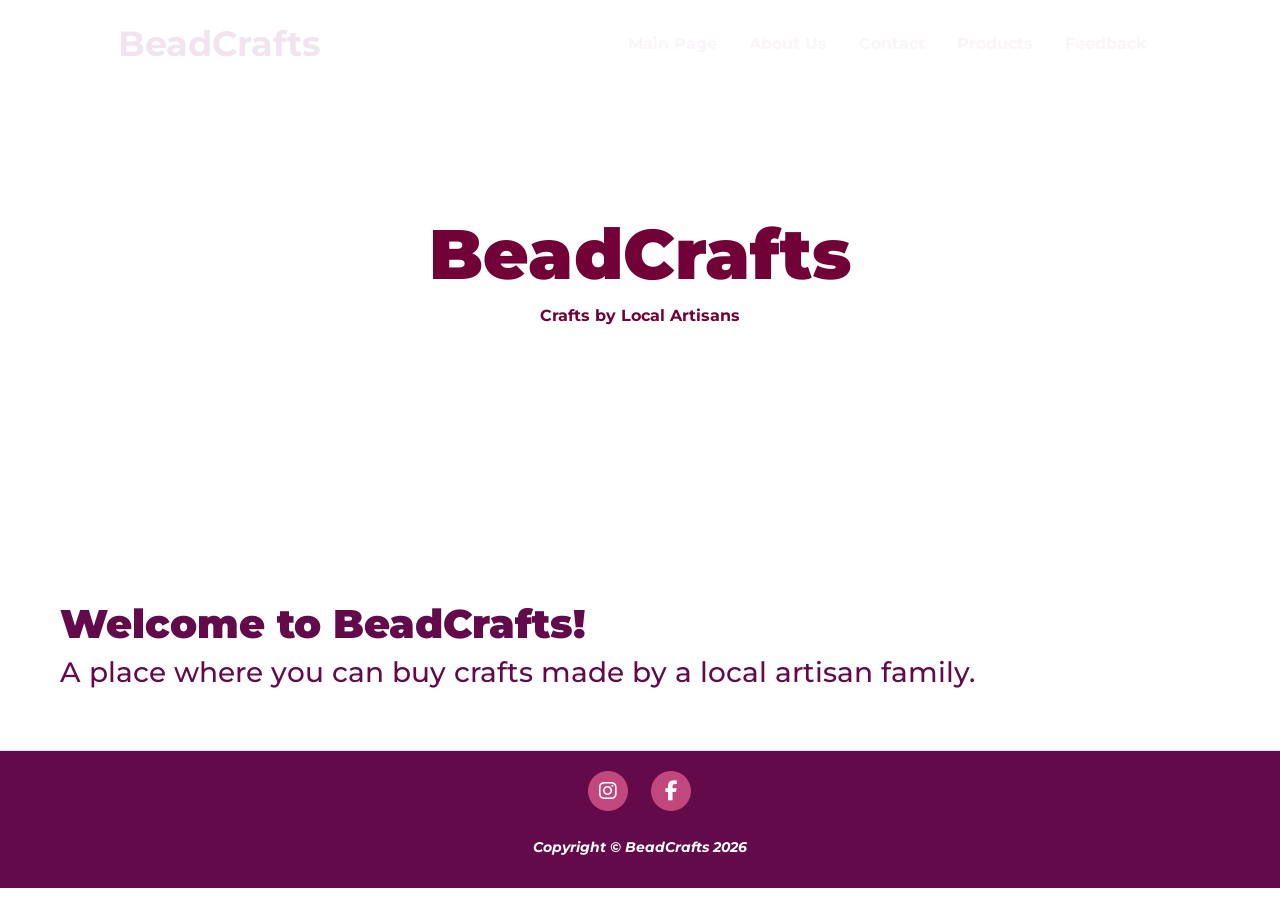
==== index.html @ 56df5bd6 "done nav, footer, about section" ====
<html>
    <head>
        <title> BeadCrafts </title>
        <link href="https://cdn.jsdelivr.net/npm/bootstrap@5.3.3/dist/css/bootstrap.min.css" rel="stylesheet">
        <script src="https://cdn.jsdelivr.net/npm/bootstrap@5.3.3/dist/js/bootstrap.bundle.min.js"></script>
        <link rel="stylesheet" href="styles.css">
        <script src="index.js"></script>

        <link href="https://cdnjs.cloudflare.com/ajax/libs/font-awesome/6.5.1/css/all.min.css" rel="stylesheet">   

        <!--Fonts from Google-->
        <link rel="preconnect" href="https://fonts.googleapis.com">
        <link rel="preconnect" href="https://fonts.gstatic.com" crossorigin>
        <link href="https://fonts.googleapis.com/css2?family=Montserrat:ital,wght@0,100..900;1,100..900&display=swap" rel="stylesheet">
        <link href="https://fonts.googleapis.com   /css?family=Open+Sans:300italic,400italic,600italic,700italic,800italic,400,300,600,700,800" rel="stylesheet" type="text/css" />
    </head>

    <body>
        <nav class="navbar navbar-expand-lg" id="main_nav">
            <div class="container px-4 px-lg-5">
                <a class="navbar-brand me-auto" href="index.html" id="brand">BeadCrafts</a>
                <button class="navbar-toggler" type="button" data-bs-toggle="collapse" 
                        data-bs-target="#navbar_responsive" aria-controls="navbarResponsive" 
                        aria-expanded="false" aria-label="Toggle navigation">
                    Menu
                    <i class="fas fa-bars"></i>
                </button>
                <div class="collapse navbar-collapse" id="navbar_responsive">
                    <ul class="navbar-nav ms-auto py-4 py-lg-0">
                        <li> <a href="index.html" class="nav-link px-lg-3 py-3 py-lg-4"> Main Page </a></li>
                        <li> <a href="about.html" class="nav-link px-lg-3 py-3 py-lg-4"> About Us </a></li>
                        <li> <a href="contact.html" class="nav-link px-lg-3 py-3 py-lg-4"> Contact </a></li>
                        <li> <a href="product.html" class="nav-link px-lg-3 py-3 py-lg-4"> Products </a></li>
                        <li> <a href="reviews.html" class="nav-link px-lg-3 py-3 py-lg-4"> Feedback </a></li>
                    </ul>
                </div>
            </div>
        </nav>

        <header class="masthead" style="background-image: url('download.jpg')">
            <div class="container position-relative px-4 px-lg-5">
                <div class="row gx-4 gx-lg-5 justify-content-center">
                    <div class="col-md-10 col-lg-8 col-xl-7">
                        <div class="site-heading">
                            <h1>BeadCrafts</h1>
                            <span class="subheading">Crafts by Local Artisans</span>
                        </div>
                    </div>
                </div>
            </div>
        </header>

        <div class="text"> 
            <h1> Welcome to BeadCrafts! </h1>
            <h3> A place where you can buy crafts made by a local artisan family. </h3>
        </div>

        <footer class="border-top">
            <div class="container-fluid">
                <div class="row gx-4 gx-lg-5 justify-content-center">
                    <div class="col-md-10 col-lg-8 col-xl-7">
                        <ul class="list-inline text-center">
                            <li class="list-inline-item">
                                <a href="#!">
                                    <span class="fa-stack fa-lg">
                                        <i class="fas fa-circle fa-stack-2x"></i>
                                        <i class="fab fa-instagram fa-stack-1x fa-inverse"></i>
                                    </span>
                                </a>
                            </li>
                            <li class="list-inline-item">
                                <a href="#!">
                                    <span class="fa-stack fa-lg">
                                        <i class="fas fa-circle fa-stack-2x"></i>
                                        <i class="fab fa-facebook-f fa-stack-1x fa-inverse"></i>
                                    </span>
                                </a>
                            </li>
                        </ul>
                        <div class="small text-center fst-italic">Copyright &copy; BeadCrafts 2026</div>
                    </div>
                </div>
            </div>
        </footer>

    </body>
</html>
---- styles.css ----
#main_nav {
    position: fixed;
    top: 0;
    left: 0;
    right: 0;
    z-index: 1030;
    background-color: transparent;
    border-bottom: none;
}

#main_nav .navbar-brand {
    font-size: 35px;
    margin-top: 5px;
    margin-bottom: 5px;
    color: rgb(241, 228, 238);
}

#main_nav .navbar-toggler {
    color: rgb(245, 236, 243);
}

#main_nav .nav-link {
    color: rgb(250, 245, 249);
}

body {
    font-family: 'Montserrat', Verdana;
    font-weight: bold;
    padding-top: 60px;
    background-color: rgb(255, 255, 255);
}

.masthead {
    min-height: 60vh;
    display: flex;
    align-items: center;
    justify-content: center;
    text-align: center;
    background-size: cover;
    background-position: center;
    background-repeat: no-repeat;
    position: relative;
    margin-top: -60px;
    color: rgb(114, 1, 55);
}

.masthead h1 {
    font-size: 70px;
    font-weight: bolder;
}

.text {
    color: rgb(99, 11, 74);
    margin: 60px;
}

.text h1 {
    font-weight: bolder;
}

.text h3 {
    margin-bottom: 40px;
}

footer .fa-stack-2x {
    color: rgb(194, 71, 125);
}

footer .container-fluid {
    background-color: rgb(99, 11, 74);
    margin: 0px;
    padding: 20px;
}

footer .small {
    color: white;
    padding: 10px;
}
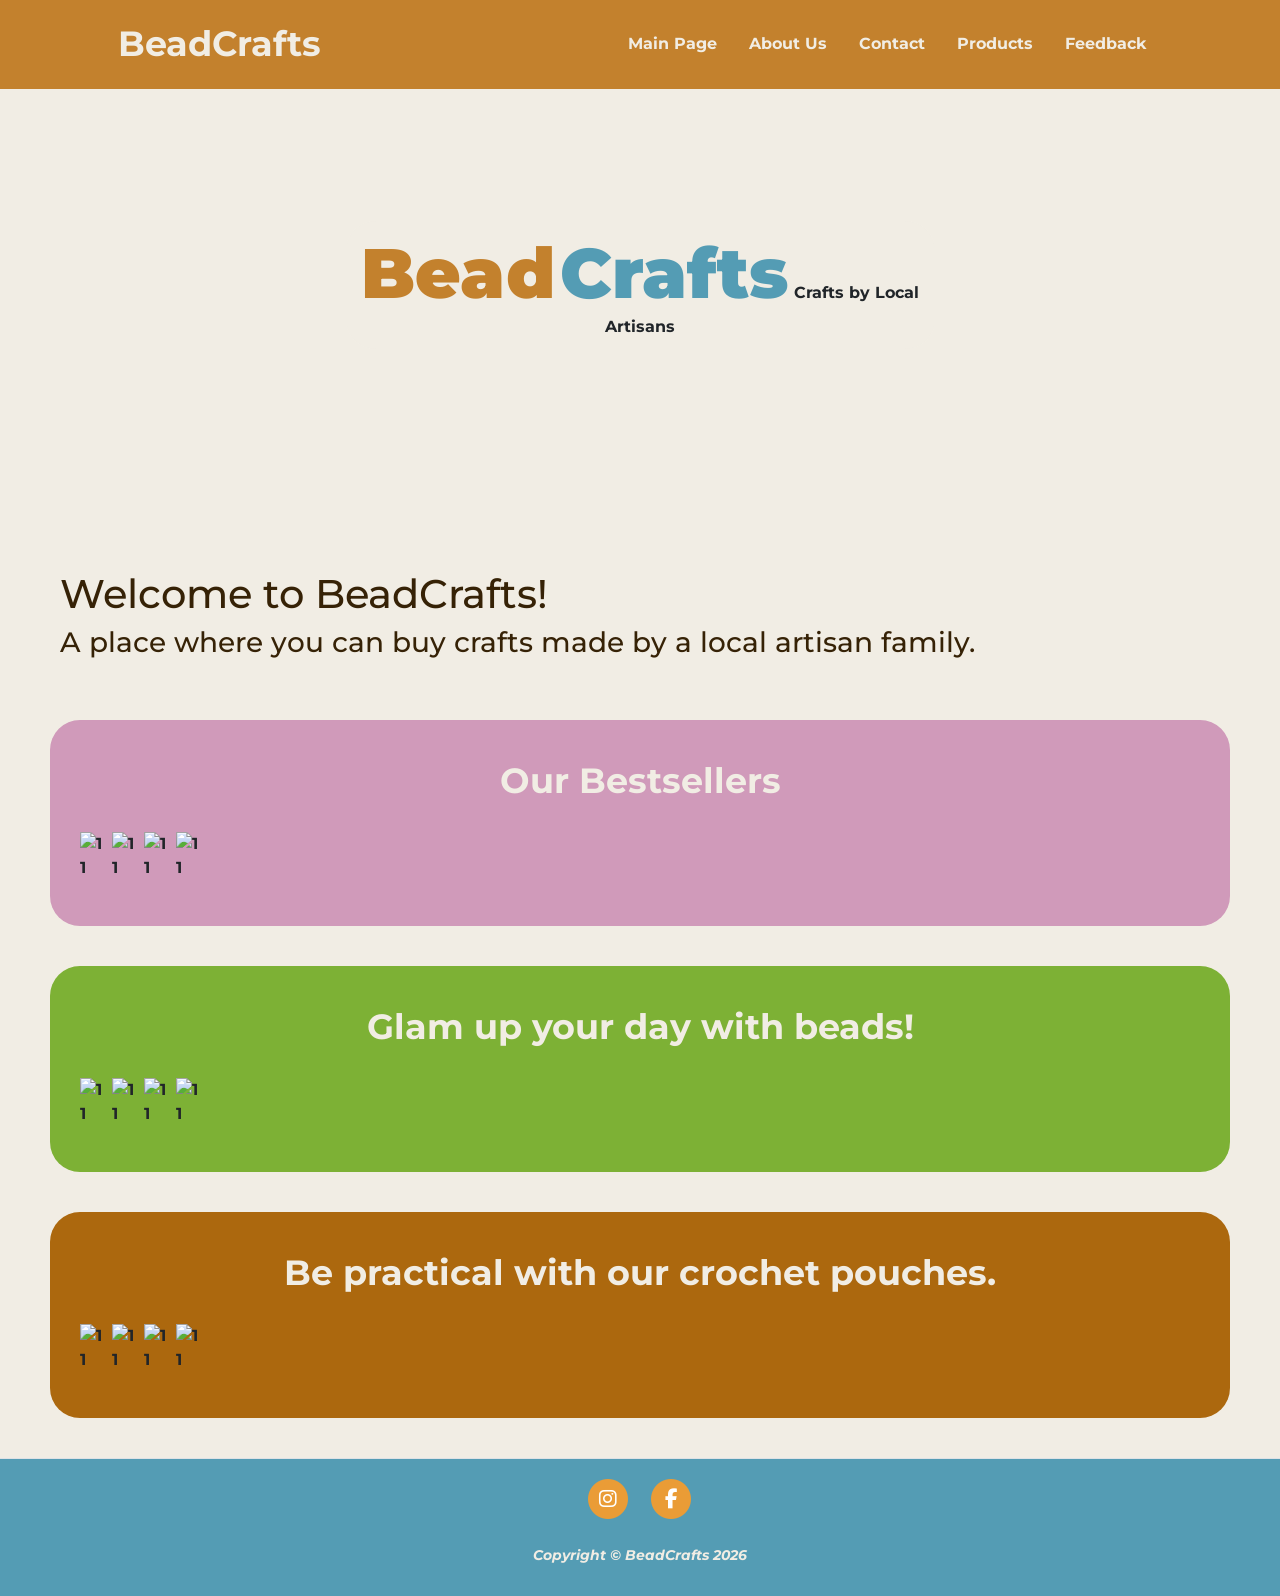
==== commit fb1e39c0: "changed color theme, done reviews and contact, started with main page" ====
--- a/index.html
+++ b/index.html
@@ -37,12 +37,12 @@
             </div>
         </nav>
 
-        <header class="masthead" style="background-image: url('download.jpg')">
+        <header class="masthead" style="background-image: url('jewels.jfif')">
             <div class="container position-relative px-4 px-lg-5">
                 <div class="row gx-4 gx-lg-5 justify-content-center">
                     <div class="col-md-10 col-lg-8 col-xl-7">
                         <div class="site-heading">
-                            <h1>BeadCrafts</h1>
+                            <h1 style="color: rgb(195, 129, 45)">Bead</h1> <h1 style="color:rgb(84, 156, 180)">Crafts</h1>
                             <span class="subheading">Crafts by Local Artisans</span>
                         </div>
                     </div>
@@ -55,13 +55,79 @@
             <h3> A place where you can buy crafts made by a local artisan family. </h3>
         </div>
 
+        <div id="bestmain">
+            <h3 class="lighttext">Our Bestsellers</h3>
+            <div class="bestsellers">
+                <div>
+                    <img src="" alt="1">
+                    <p>1</p>
+                </div>
+                <div>
+                    <img src="" alt="1">
+                    <p>1</p>
+                </div>
+                <div>
+                    <img src="" alt="1">
+                    <p>1</p>
+                </div>
+                <div>
+                    <img src="" alt="1">
+                    <p>1</p>
+                </div>
+            </div>
+        </div>
+
+        <div id="beadmain">
+            <h3 class="lighttext">Glam up your day with beads!</h3>
+            <div class="bestsellers">
+                <div>
+                    <img src="" alt="1">
+                    <p>1</p>
+                </div>
+                <div>
+                    <img src="" alt="1">
+                    <p>1</p>
+                </div>
+                <div>
+                    <img src="" alt="1">
+                    <p>1</p>
+                </div>
+                <div>
+                    <img src="" alt="1">
+                    <p>1</p>
+                </div>
+            </div>
+        </div>
+
+        <div id="crochetmain">
+            <h3 class="lighttext">Be practical with our crochet pouches.</h3>
+            <div class="bestsellers">
+                <div>
+                    <img src="" alt="1">
+                    <p>1</p>
+                </div>
+                <div>
+                    <img src="" alt="1">
+                    <p>1</p>
+                </div>
+                <div>
+                    <img src="" alt="1">
+                    <p>1</p>
+                </div>
+                <div>
+                    <img src="" alt="1">
+                    <p>1</p>
+                </div>
+            </div>
+        </div>
+
         <footer class="border-top">
             <div class="container-fluid">
                 <div class="row gx-4 gx-lg-5 justify-content-center">
                     <div class="col-md-10 col-lg-8 col-xl-7">
                         <ul class="list-inline text-center">
                             <li class="list-inline-item">
-                                <a href="#!">
+                                <a href="https://www.instagram.com/" target="_blank">
                                     <span class="fa-stack fa-lg">
                                         <i class="fas fa-circle fa-stack-2x"></i>
                                         <i class="fab fa-instagram fa-stack-1x fa-inverse"></i>
@@ -69,7 +135,7 @@
                                 </a>
                             </li>
                             <li class="list-inline-item">
-                                <a href="#!">
+                                <a href="https://www.facebook.com/" target="_blank">
                                     <span class="fa-stack fa-lg">
                                         <i class="fas fa-circle fa-stack-2x"></i>
                                         <i class="fab fa-facebook-f fa-stack-1x fa-inverse"></i>
--- a/styles.css
+++ b/styles.css
@@ -4,34 +4,34 @@
     left: 0;
     right: 0;
     z-index: 1030;
-    background-color: transparent;
-    border-bottom: none;
+    background-color: rgb(195, 129, 45);
+    
 }
 
 #main_nav .navbar-brand {
     font-size: 35px;
     margin-top: 5px;
     margin-bottom: 5px;
-    color: rgb(241, 228, 238);
+    color: rgb(241, 237, 228);
 }
 
 #main_nav .navbar-toggler {
-    color: rgb(245, 236, 243);
+    color: rgb(241, 237, 228);
 }
 
 #main_nav .nav-link {
-    color: rgb(250, 245, 249);
+    color: rgb(241, 237, 228);
 }
 
 body {
     font-family: 'Montserrat', Verdana;
     font-weight: bold;
     padding-top: 60px;
-    background-color: rgb(255, 255, 255);
+    background-color: rgb(241, 237, 228);
 }
 
 .masthead {
-    min-height: 60vh;
+    min-height: 50vh;
     display: flex;
     align-items: center;
     justify-content: center;
@@ -40,39 +40,121 @@
     background-position: center;
     background-repeat: no-repeat;
     position: relative;
-    margin-top: -60px;
-    color: rgb(114, 1, 55);
+    margin-top: 0px;
 }
+
+.masthead .site-heading {
+  background: rgb(241, 237, 228);
+  padding: 10px 10px;
+  border-radius: 30px;
+}   
 
 .masthead h1 {
     font-size: 70px;
     font-weight: bolder;
+    display: inline;
+}
+
+.masthead h2 {
+    color: rgb(54, 34, 6);
+    font-size: 60px;
+    font-weight: bolder;
 }
 
 .text {
-    color: rgb(99, 11, 74);
+    color: rgb(54, 34, 6);
     margin: 60px;
 }
 
-.text h1 {
-    font-weight: bolder;
+.lighttext {
+    color: rgb(241, 237, 228);
+    font-weight: bold;
+    text-align: center;
+    margin: 20px;
+    font-size: 35px;
 }
 
-.text h3 {
-    margin-bottom: 40px;
+
+.headtext {
+    font-weight: bolder;
+    text-align: center;
+    margin: 20px;
 }
 
-footer .fa-stack-2x {
-    color: rgb(194, 71, 125);
+#bestmain {
+    background-color: rgb(208, 154, 186);
+    padding: 20px;
+    margin-left: 50px;
+    margin-right: 50px;
+    margin-bottom: 40px;
+    border-radius: 30px;
+}
+
+.bestsellers {
+    display: flex;
+    gap: 10px;
+    overflow-x: auto;
+    padding: 10px;
+    scroll-snap-type: x mandatory;
+}
+
+#beadmain {
+    background-color: rgb(125, 177, 53);
+    padding: 20px;
+    margin-left: 50px;
+    margin-right: 50px;
+    margin-bottom: 40px;
+    border-radius: 30px;
+}
+
+#crochetmain {
+    background-color: rgb(172, 104, 14);
+    padding: 20px;
+    margin-left: 50px;
+    margin-right: 50px;
+    margin-bottom: 40px;
+    border-radius: 30px;
+}
+
+.socials {
+    margin: 20px;
+    color: rgb(54, 34, 6);
+}
+
+a {
+    text-decoration: none;
+    color: inherit;
+}
+
+.review {
+    background-color: rgb(251, 251, 251);
+    margin: 10px;
+    border-color:rgb(54, 34, 6);
+    border-radius: 30px;
+    padding: 20px;
+}
+
+.review p {
+    color:rgb(54, 34, 6);
+    font-weight: bold;
+    display: inline;
+}
+
+.review h6 {
+    font-style: italic;
+}
+
+.fa-stack-2x {
+    color: rgb(234, 156, 54);
 }
 
 footer .container-fluid {
-    background-color: rgb(99, 11, 74);
+    background-color: rgb(84, 156, 180);
     margin: 0px;
     padding: 20px;
 }
 
 footer .small {
-    color: white;
+    color: rgb(241, 237, 228);
     padding: 10px;
 }
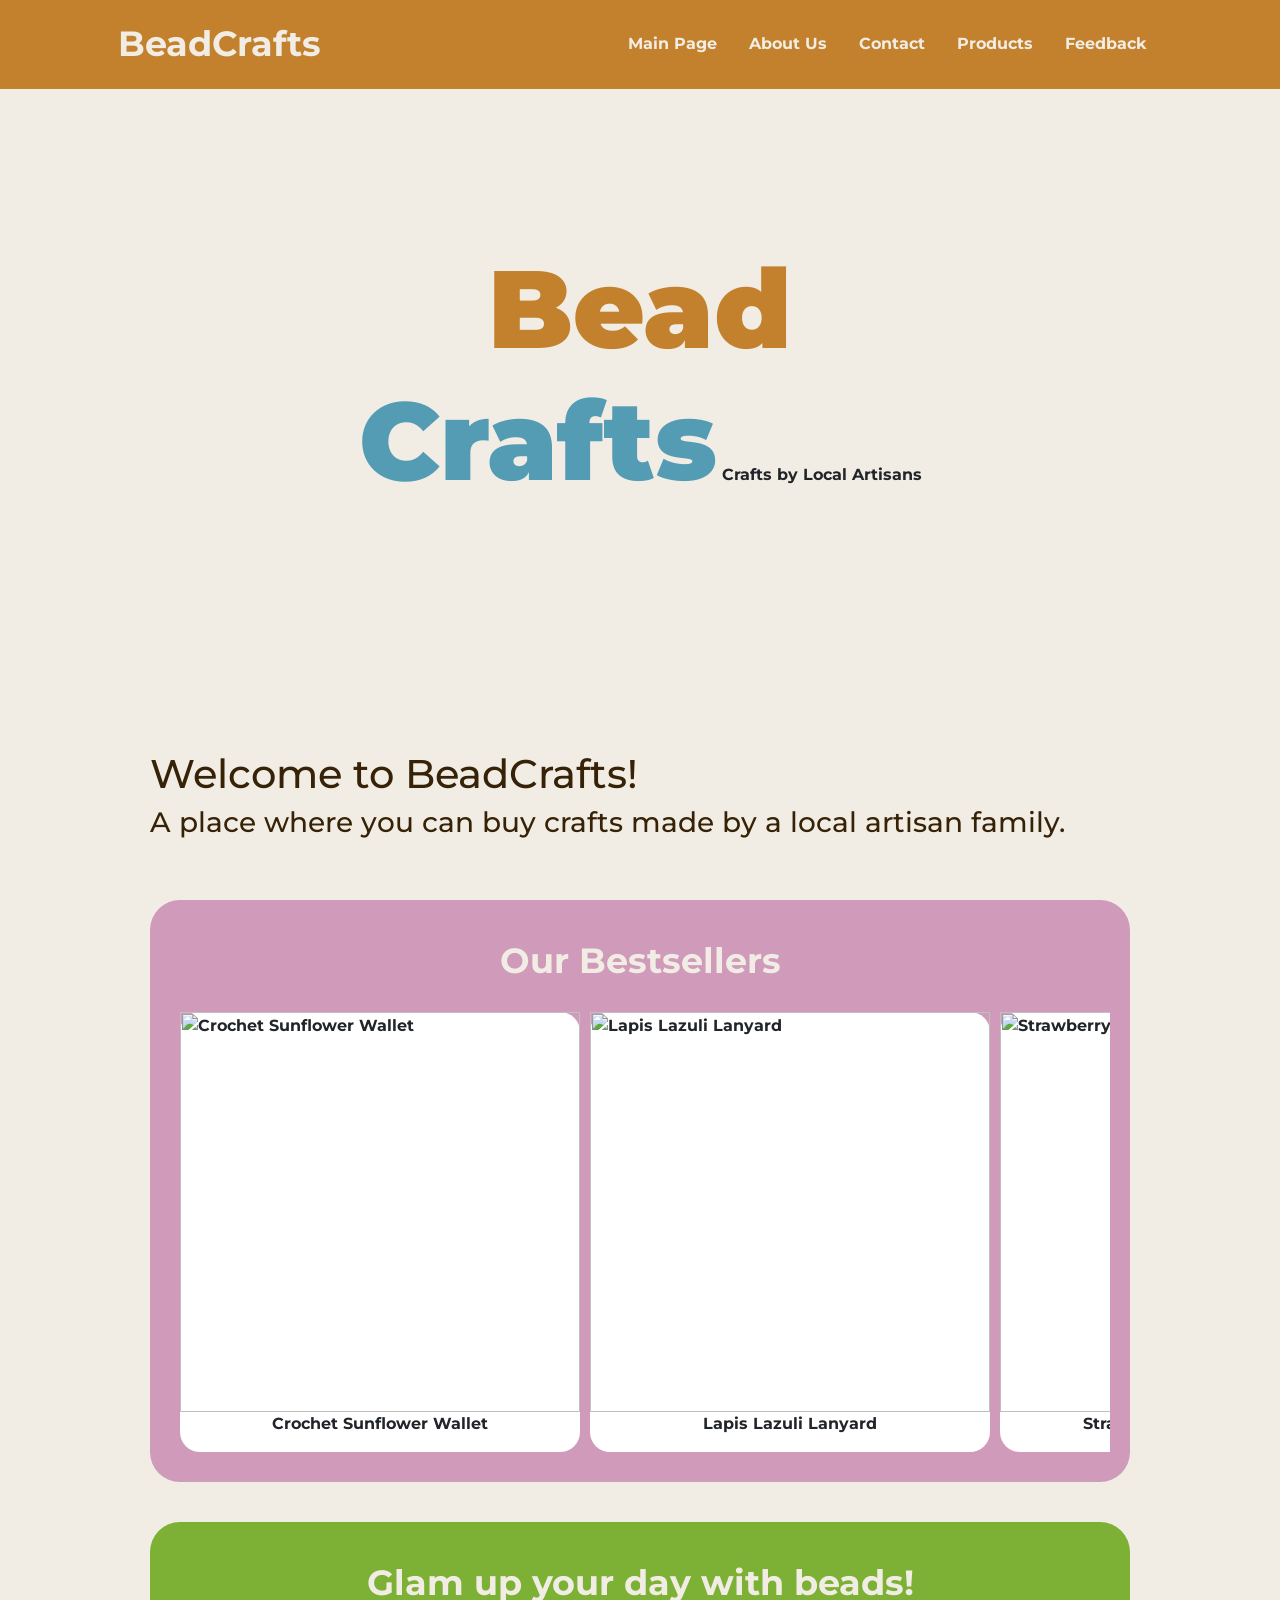
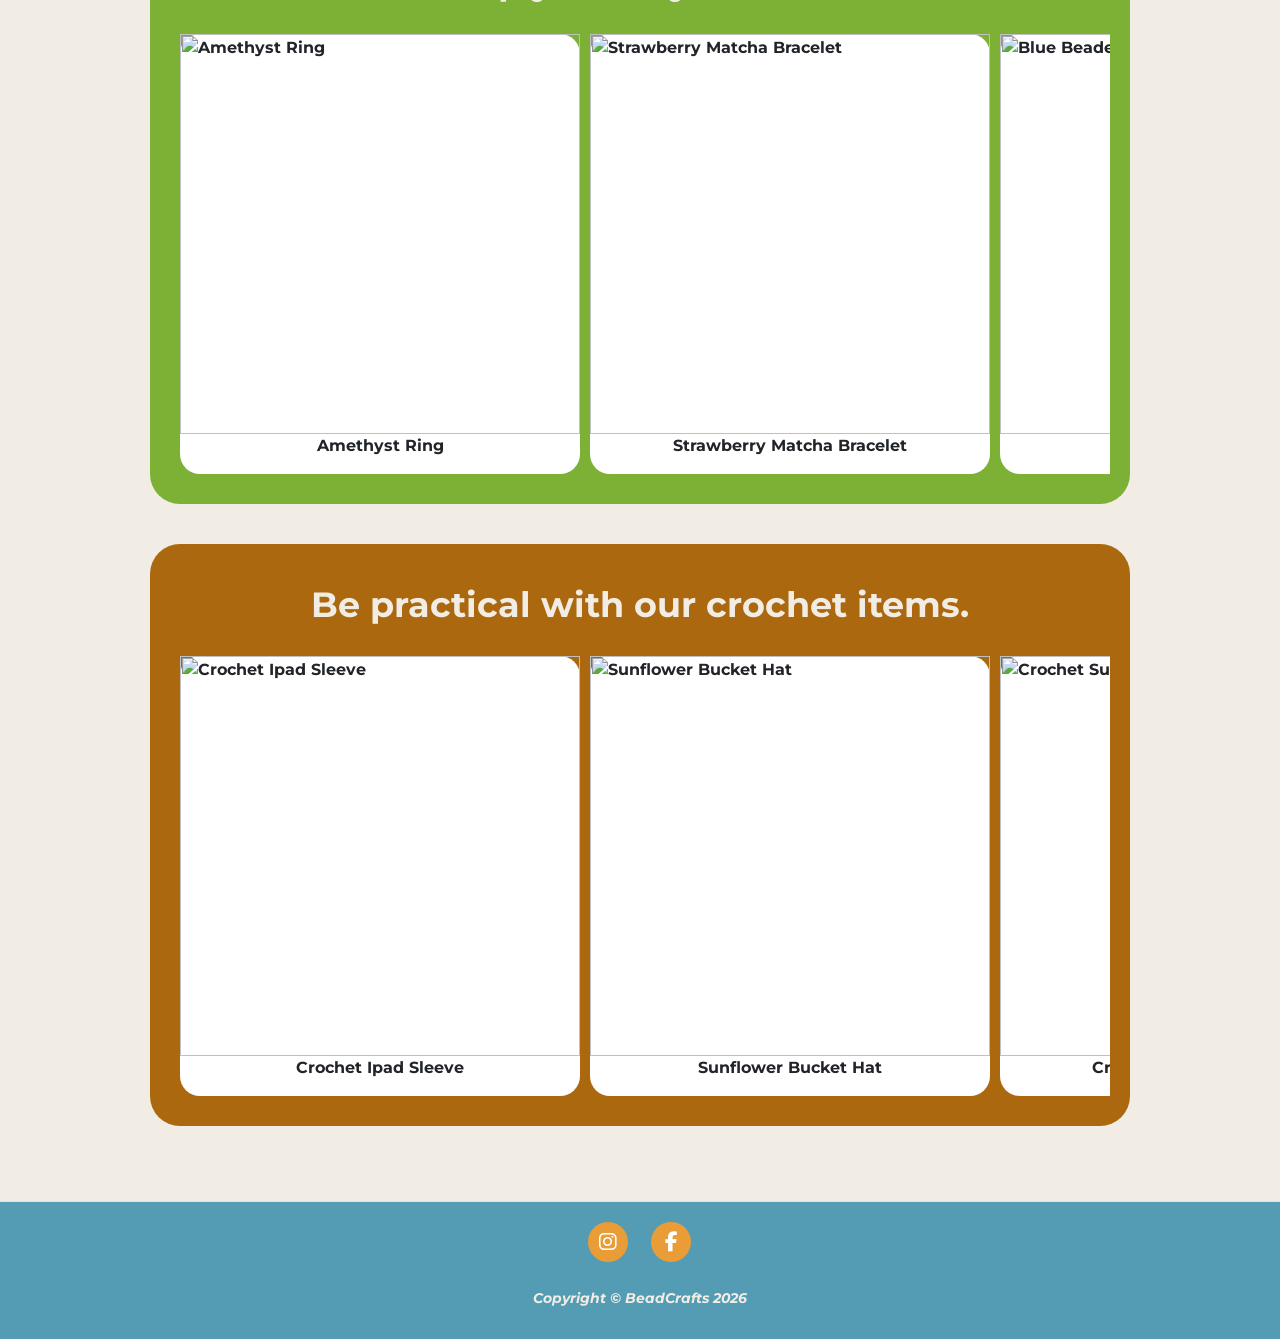
==== commit a1936032: "added the pics and icon, styling adjustments" ====
--- a/index.html
+++ b/index.html
@@ -6,6 +6,9 @@
         <link rel="stylesheet" href="styles.css">
         <script src="index.js"></script>
 
+        <link rel="icon" href="Logo.png" type="image/x-icon">
+
+        <!--FontAwesome for Icons-->
         <link href="https://cdnjs.cloudflare.com/ajax/libs/font-awesome/6.5.1/css/all.min.css" rel="stylesheet">   
 
         <!--Fonts from Google-->
@@ -58,21 +61,21 @@
         <div id="bestmain">
             <h3 class="lighttext">Our Bestsellers</h3>
             <div class="bestsellers">
-                <div>
-                    <img src="" alt="1">
-                    <p>1</p>
+                <div class="main-items">
+                    <img src="wallet.png" alt="Crochet Sunflower Wallet">
+                    <p>Crochet Sunflower Wallet</p>
                 </div>
-                <div>
-                    <img src="" alt="1">
-                    <p>1</p>
+                <div class="main-items">
+                    <img src="glasses.png" alt="Lapis Lazuli Lanyard">
+                    <p>Lapis Lazuli Lanyard</p>
                 </div>
-                <div>
-                    <img src="" alt="1">
-                    <p>1</p>
+                <div class="main-items">
+                    <img src="smbracelet.png" alt="Strawberry Matcha Bracelet">
+                    <p>Strawberry Matcha Bracelet</p>
                 </div>
-                <div>
-                    <img src="" alt="1">
-                    <p>1</p>
+                <div class="main-items">
+                    <img src="2bracelet.png" alt="Blue Beaded Bracelet">
+                    <p>Blue Beaded Bracelet</p>
                 </div>
             </div>
         </div>
@@ -80,43 +83,39 @@
         <div id="beadmain">
             <h3 class="lighttext">Glam up your day with beads!</h3>
             <div class="bestsellers">
-                <div>
-                    <img src="" alt="1">
-                    <p>1</p>
+                <div class="main-items">
+                    <img src="2ring.png" alt="Amethyst Ring">
+                    <p>Amethyst Ring</p>
                 </div>
-                <div>
-                    <img src="" alt="1">
-                    <p>1</p>
+                <div class="main-items">
+                    <img src="smbracelet.png" alt="Strawberry Matcha Bracelet">
+                    <p>Strawberry Matcha Bracelet</p>
                 </div>
-                <div>
-                    <img src="" alt="1">
-                    <p>1</p>
+                <div class="main-items">
+                    <img src="2bracelet.png" alt="Blue Beaded Bracelet">
+                    <p>Blue Beaded Bracelet</p>
                 </div>
-                <div>
-                    <img src="" alt="1">
-                    <p>1</p>
+                <div class="main-items">
+                    <img src="glasses.png" alt="Lapis Lazuli Lanyard">
+                    <p>Lapis Lazuli Lanyard</p>
                 </div>
             </div>
         </div>
 
         <div id="crochetmain">
-            <h3 class="lighttext">Be practical with our crochet pouches.</h3>
+            <h3 class="lighttext">Be practical with our crochet items.</h3>
             <div class="bestsellers">
-                <div>
-                    <img src="" alt="1">
-                    <p>1</p>
+                <div class="main-items">
+                    <img src="ipad.png" alt="Crochet Ipad Sleeve">
+                    <p>Crochet Ipad Sleeve</p>
                 </div>
-                <div>
-                    <img src="" alt="1">
-                    <p>1</p>
+                <div class="main-items">
+                    <img src="hat.png" alt="Sunflower Bucket Hat">
+                    <p>Sunflower Bucket Hat</p>
                 </div>
-                <div>
-                    <img src="" alt="1">
-                    <p>1</p>
-                </div>
-                <div>
-                    <img src="" alt="1">
-                    <p>1</p>
+                <div class="main-items">
+                    <img src="wallet.png" alt="Crochet Sunflower Wallet">
+                    <p>Crochet Sunflower Wallet</p>
                 </div>
             </div>
         </div>
--- a/styles.css
+++ b/styles.css
@@ -1,3 +1,4 @@
+/* navigation bar */
 #main_nav {
     position: fixed;
     top: 0;
@@ -5,7 +6,6 @@
     right: 0;
     z-index: 1030;
     background-color: rgb(195, 129, 45);
-    
 }
 
 #main_nav .navbar-brand {
@@ -23,6 +23,7 @@
     color: rgb(241, 237, 228);
 }
 
+/* general stuff */
 body {
     font-family: 'Montserrat', Verdana;
     font-weight: bold;
@@ -30,8 +31,36 @@
     background-color: rgb(241, 237, 228);
 }
 
+.text {
+    color: rgb(54, 34, 6);
+    margin-top: 60px;
+    margin-bottom: 60px;
+    margin-left: 150px;
+    margin-right: 150px;
+}
+
+.lighttext {
+    color: rgb(241, 237, 228);
+    font-weight: bold;
+    text-align: center;
+    margin: 20px;
+    font-size: 35px;
+}
+
+.headtext {
+    font-weight: bolder;
+    text-align: center;
+    margin: 20px;
+}
+
+a {
+    text-decoration: none;
+    color: inherit;
+}
+
+/* masthead (the picture part with header text) */
 .masthead {
-    min-height: 50vh;
+    min-height: 70vh;
     display: flex;
     align-items: center;
     justify-content: center;
@@ -50,42 +79,23 @@
 }   
 
 .masthead h1 {
-    font-size: 70px;
+    font-size: 110px;
     font-weight: bolder;
     display: inline;
 }
 
 .masthead h2 {
     color: rgb(54, 34, 6);
-    font-size: 60px;
+    font-size: 100px;
     font-weight: bolder;
 }
 
-.text {
-    color: rgb(54, 34, 6);
-    margin: 60px;
-}
-
-.lighttext {
-    color: rgb(241, 237, 228);
-    font-weight: bold;
-    text-align: center;
-    margin: 20px;
-    font-size: 35px;
-}
-
-
-.headtext {
-    font-weight: bolder;
-    text-align: center;
-    margin: 20px;
-}
-
+/* main page  */
 #bestmain {
     background-color: rgb(208, 154, 186);
     padding: 20px;
-    margin-left: 50px;
-    margin-right: 50px;
+    margin-left: 150px;
+    margin-right: 150px;
     margin-bottom: 40px;
     border-radius: 30px;
 }
@@ -101,8 +111,8 @@
 #beadmain {
     background-color: rgb(125, 177, 53);
     padding: 20px;
-    margin-left: 50px;
-    margin-right: 50px;
+    margin-left: 150px;
+    margin-right: 150px;
     margin-bottom: 40px;
     border-radius: 30px;
 }
@@ -110,25 +120,155 @@
 #crochetmain {
     background-color: rgb(172, 104, 14);
     padding: 20px;
-    margin-left: 50px;
-    margin-right: 50px;
-    margin-bottom: 40px;
-    border-radius: 30px;
-}
-
+    margin-left: 150px;
+    margin-right: 150px;
+    margin-bottom: 75px;
+    border-radius: 30px;
+}
+
+.main-items {
+    background-color: white;
+    display: flex;
+    flex-direction: column;
+    align-items: center;
+    border-radius: 20px;
+    width: 1000px;
+}
+
+/* contacts */
 .socials {
     margin: 20px;
     color: rgb(54, 34, 6);
 }
 
-a {
-    text-decoration: none;
-    color: inherit;
-}
-
+/* products (list, shopping cart, buying dialog)  */
+#cart-icon {
+    display: flex;
+    align-items: center;
+    color: rgb(84, 156, 180);
+    font-size: 40px;
+    margin-top: 20px;
+    margin-left: 50px;
+    border-color: transparent;   
+}
+
+#cart-icon:hover {
+    color: rgb(47, 86, 99);
+}
+
+#grid {
+    display: grid;
+    grid-template-columns: 1fr 1fr;
+    margin: 50px;
+    gap: 40px;
+}
+
+.product {
+    display: flex;
+    flex-direction: column;
+    background-color: rgb(255, 255, 255);
+    padding: 20px;
+    border-radius: 30px;
+    align-items: center;
+}
+
+.add {
+    border-color:rgb(125, 177, 53);
+    background-color: rgb(125, 177, 53);
+    border-radius: 10px;
+    color: white;
+}
+
+.qty {
+    display: flex;
+    align-items: center;
+    background-color: white;
+    color:rgb(172, 104, 14);
+    border-color: transparent;
+    margin-top: 10px;
+}
+
+.qty-btn {
+    width: 25px;
+    height: 25px;
+    border-color: transparent;
+    background-color: white;
+}
+
+.qty-btn:hover {
+    background-color: rgb(231, 231, 231);
+}
+
+.cart {
+    background-color: rgb(208, 154, 186);
+    position: fixed;
+    top: 50%;
+    left: 50%;
+    transform: translate(-50%, -50%);
+    width: 500px;
+    height: 500px;
+    padding: 30px;
+    border-radius: 15px;
+    border-color:rgb(84, 156, 180);
+    z-index: 500;
+    overflow-y: auto;
+    display: none;
+}
+
+.cart.active {
+    display: block;
+}
+
+.close {
+    background-color: white;
+    border-color: transparent;
+    border-radius: 15px;
+}
+
+#cart-items {
+    list-style: none;
+    margin: 0;
+    padding: 0;
+}
+
+#cart-items li{
+    display: flex;
+    justify-content: space-between;
+    padding: 5px;
+    background-color: white;
+    color: rgb(71, 18, 50);
+    border-color: transparent;
+    border-radius: 10px;
+    margin-top: 5px;
+    margin-bottom: 5px;
+}
+
+#buying {
+    background-color: rgb(234, 156, 54);
+    border-color: transparent;
+    border-radius: 30px;
+    color: white;
+}
+
+.ekis {
+    background-color: white;
+    border-color: transparent;
+    border-radius: 5px;
+}
+
+img {
+    width: 400px;
+    height: 400px;
+}
+
+
+/* reviews/feedback part */
 .review {
     background-color: rgb(251, 251, 251);
-    margin: 10px;
+    margin-left: 200px;
+    margin-right: 200px;
+    margin-top: 40px;
+    margin-bottom: 40px;
     border-color:rgb(54, 34, 6);
     border-radius: 30px;
     padding: 20px;
@@ -144,6 +284,8 @@
     font-style: italic;
 }
 
+
+/* footer and socmed icons */
 .fa-stack-2x {
     color: rgb(234, 156, 54);
 }
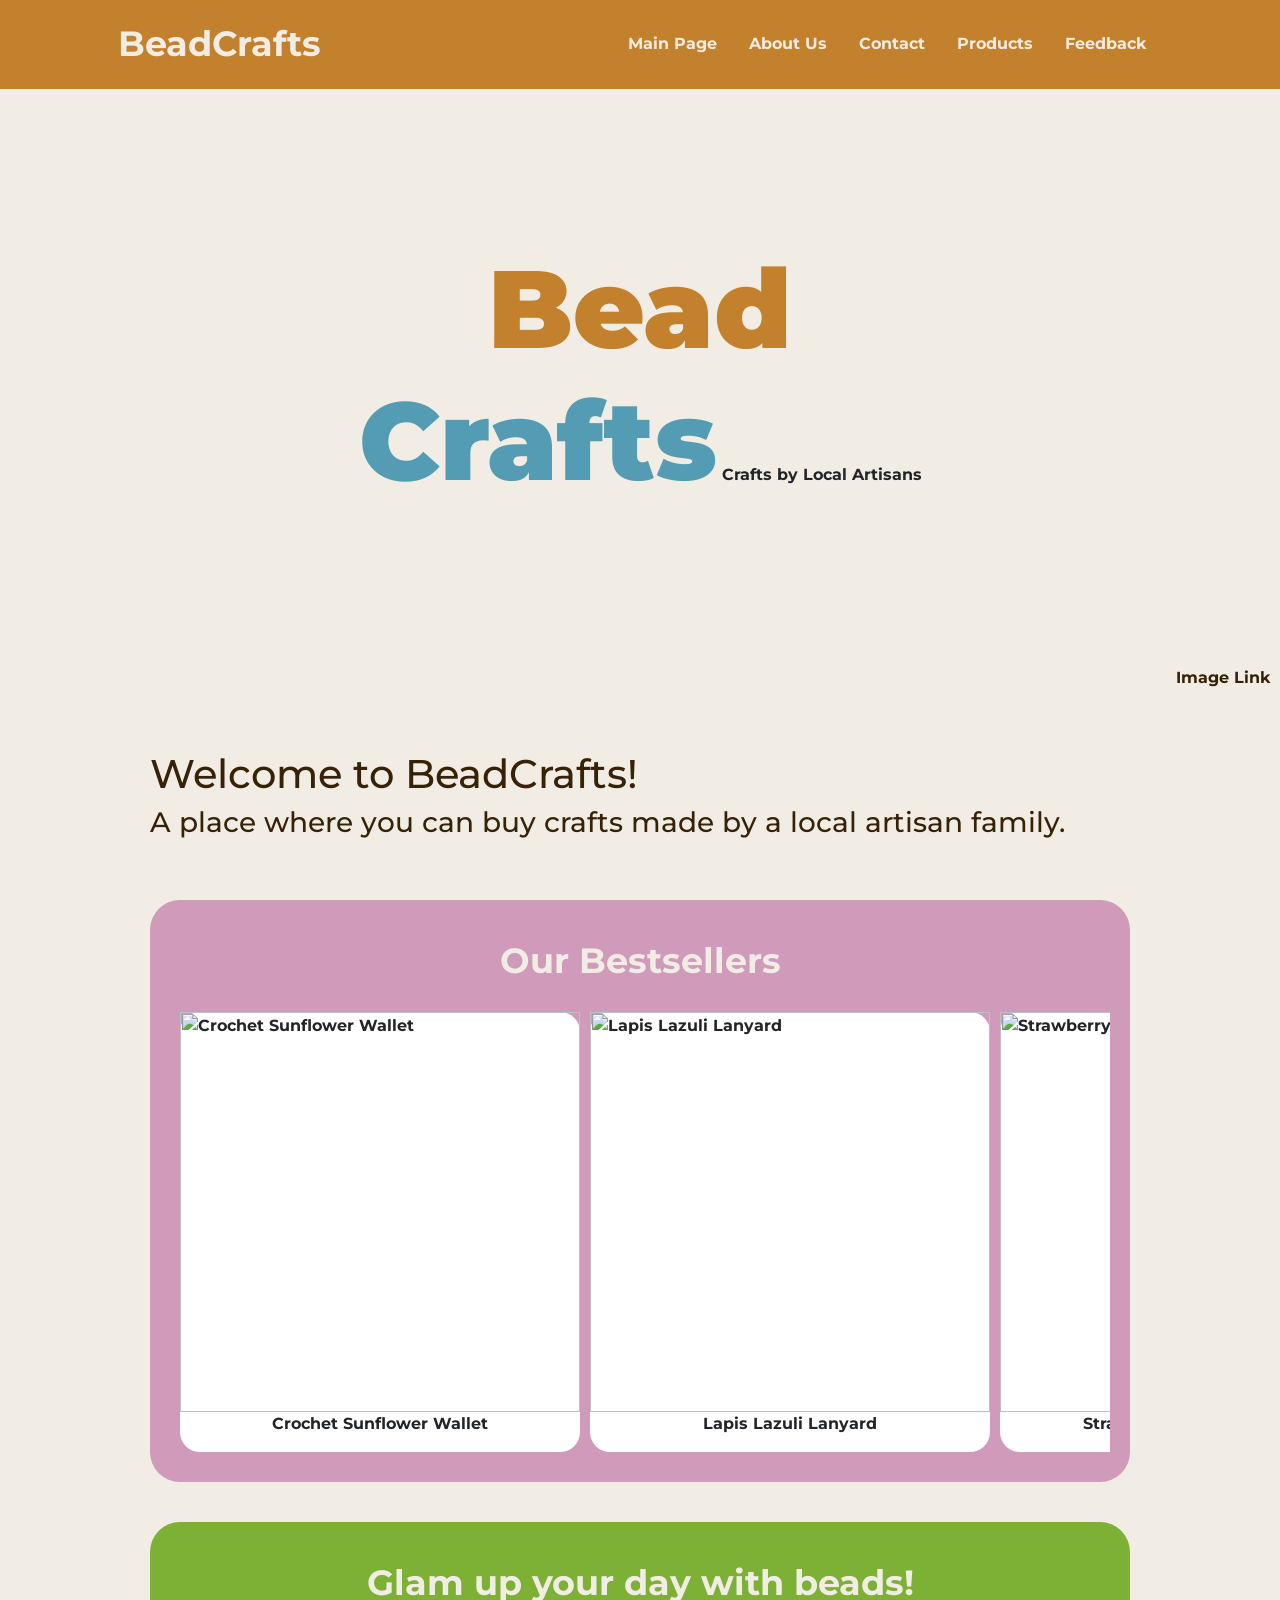
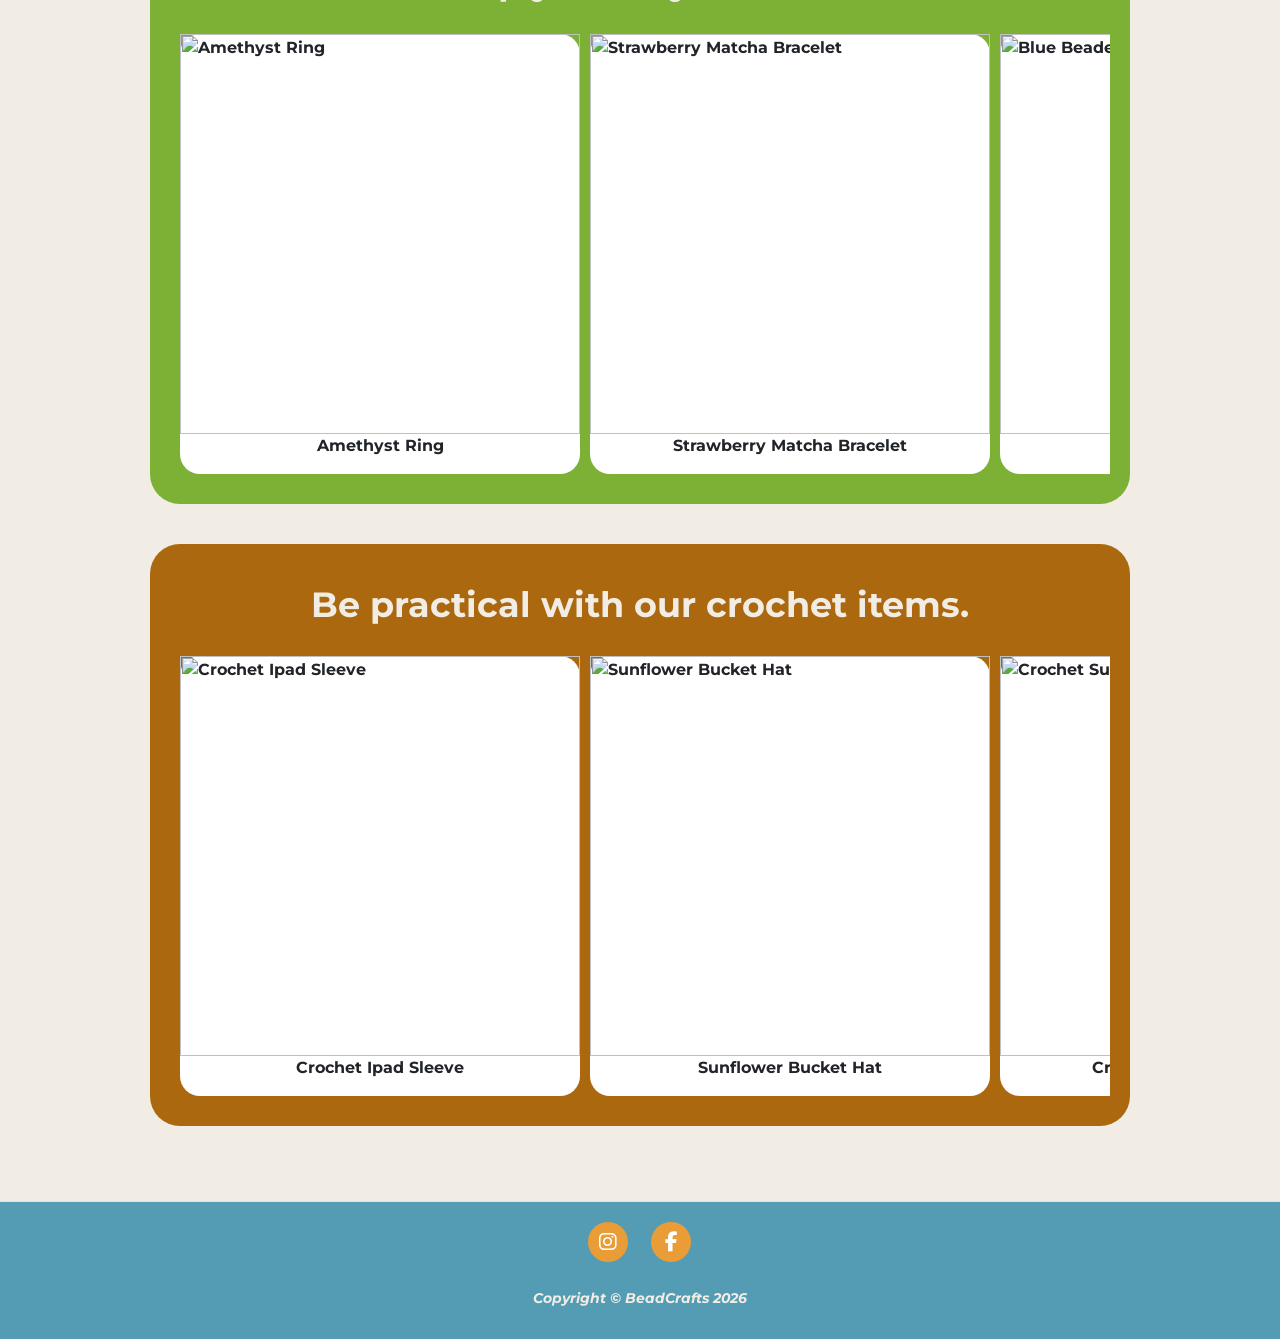
==== commit cc206676: "added image link for masthead" ====
--- a/index.html
+++ b/index.html
@@ -51,6 +51,7 @@
                     </div>
                 </div>
             </div>
+            <a href="https://pin.it/1UdvFSesx" id="imgsrc" target="_blank">Image Link</a>
         </header>
 
         <div class="text"> 
--- a/styles.css
+++ b/styles.css
@@ -56,6 +56,14 @@
 a {
     text-decoration: none;
     color: inherit;
+}
+
+#imgsrc {
+    position: absolute;
+    bottom: 0;
+    right: 0;
+    color:rgb(54, 34, 6);
+    margin-right: 10px;
 }
 
 /* masthead (the picture part with header text) */
